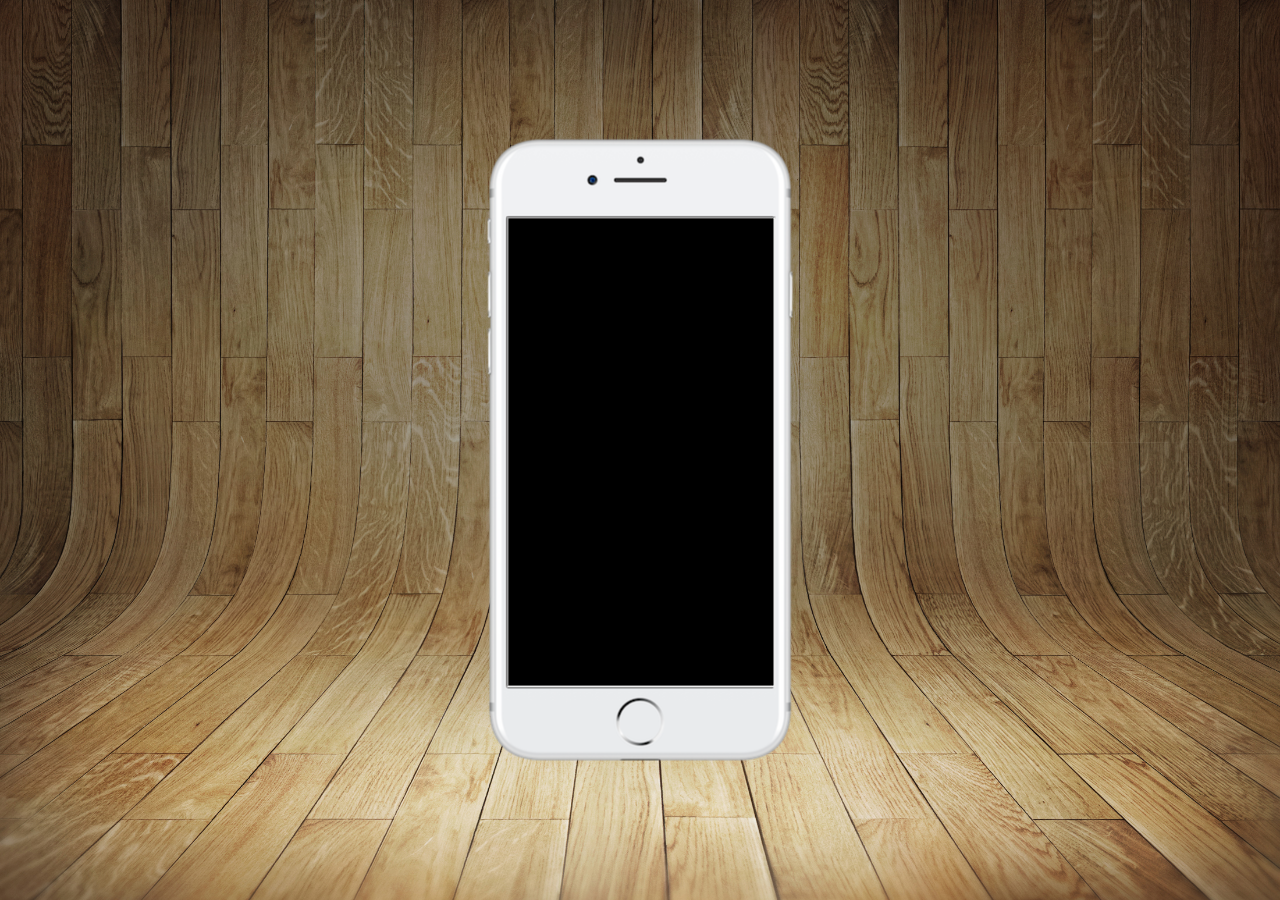
==== index.html @ 3c047398 "Criação do projeto e do home" ====
<!DOCTYPE html>
<html lang="pt-br">
<head>
    <meta charset="UTF-8">
    <meta http-equiv="X-UA-Compatible" content="IE=edge">
    <meta name="viewport" content="width=device-width, initial-scale=1.0">
    <link rel="shortcut icon" href="imagens/favicon.ico" type="image/x-icon">
    <link rel="stylesheet" href="estilos/style.css">
    <title>Projeto Redes Sociais</title>
</head>
<body>
    <main>
        <section id="telefone">
            <iframe src="home.html" name="tela" id="tela"></iframe>
        </section>

        <section id="redes-sociais">

        </section>
    </main>
</body>
</html>
---- estilos/style.css ----
@charset "UTF-8";

* {
    margin: 0px;
    padding: 0px;
    box-sizing: border-box;
    font-family: Arial, Helvetica, sans-serif;
}

html, body {
    height: 100vh;
    width: 100vw;
    background-image: url('../imagens/fundo-madeira.jpg');
    background-position: top center;
    background-repeat: no-repeat;
    background-size: cover;
    background-attachment: fixed;
}

main {
    height: 100vh;
    position: relative;
}

section#telefone {
    height: 627px;
    width: 311px;
    

    position: absolute;
    top: 50%;
    left: 50%;
    transform: translate(-50%, -50%);

    background-image: url('../imagens/frame-iphone.png');
    background-repeat: no-repeat;
}

iframe#tela {
    position: relative;
    top: 80px;
    left: 22px;
    width: 269px;
    height: 471px;
}
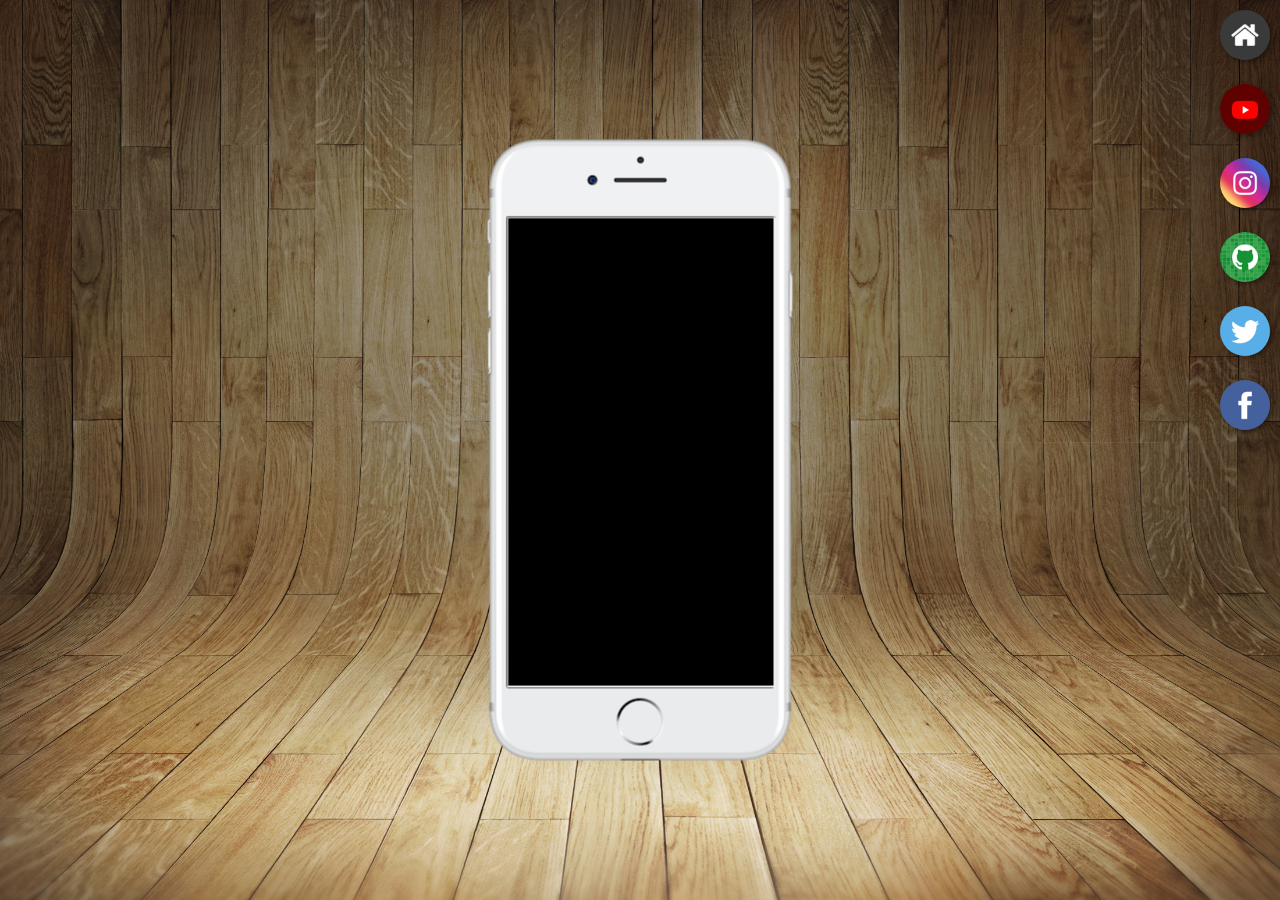
==== commit 6a165721: "botões na lateral" ====
--- a/index.html
+++ b/index.html
@@ -15,7 +15,12 @@
         </section>
 
         <section id="redes-sociais">
-
+            <a href="#" target="tela"><img src="imagens/logo-home.jpg" alt=""></a> <br>
+            <a href="#" target="tela"><img src="imagens/logo-youtube.jpg" alt=""></a> <br>
+            <a href="#" target="tela"><img src="imagens/logo-instagram.jpg" alt=""></a> <br>
+            <a href="#" target="tela"><img src="imagens/logo-github.jpg" alt=""></a> <br>
+            <a href="#" target="tela"><img src="imagens/logo-twitter.jpg" alt=""></a> <br>
+            <a href="#" target="tela"><img src="imagens/logo-facebook.jpg" alt=""></a> <br>
         </section>
     </main>
 </body>
--- a/estilos/style.css
+++ b/estilos/style.css
@@ -44,3 +44,21 @@
     height: 471px;
 }
 
+section#redes-sociais {
+    text-align: right;
+}
+
+section#redes-sociais img {
+    width: 50px;
+    border-radius: 50%;
+    margin: 10px;
+    box-shadow: 2px 2px 5px rgba(0, 0, 0, 0.418)
+}
+
+section#redes-sociais img:hover {
+    border: 2px solid rgba(255, 255, 255, 0.644);
+    transform: translate(-2px, -2px);
+    box-shadow: 5px 5px 10px rgba(0, 0, 0, 0.623);
+    transition: transform .4s;
+}
+
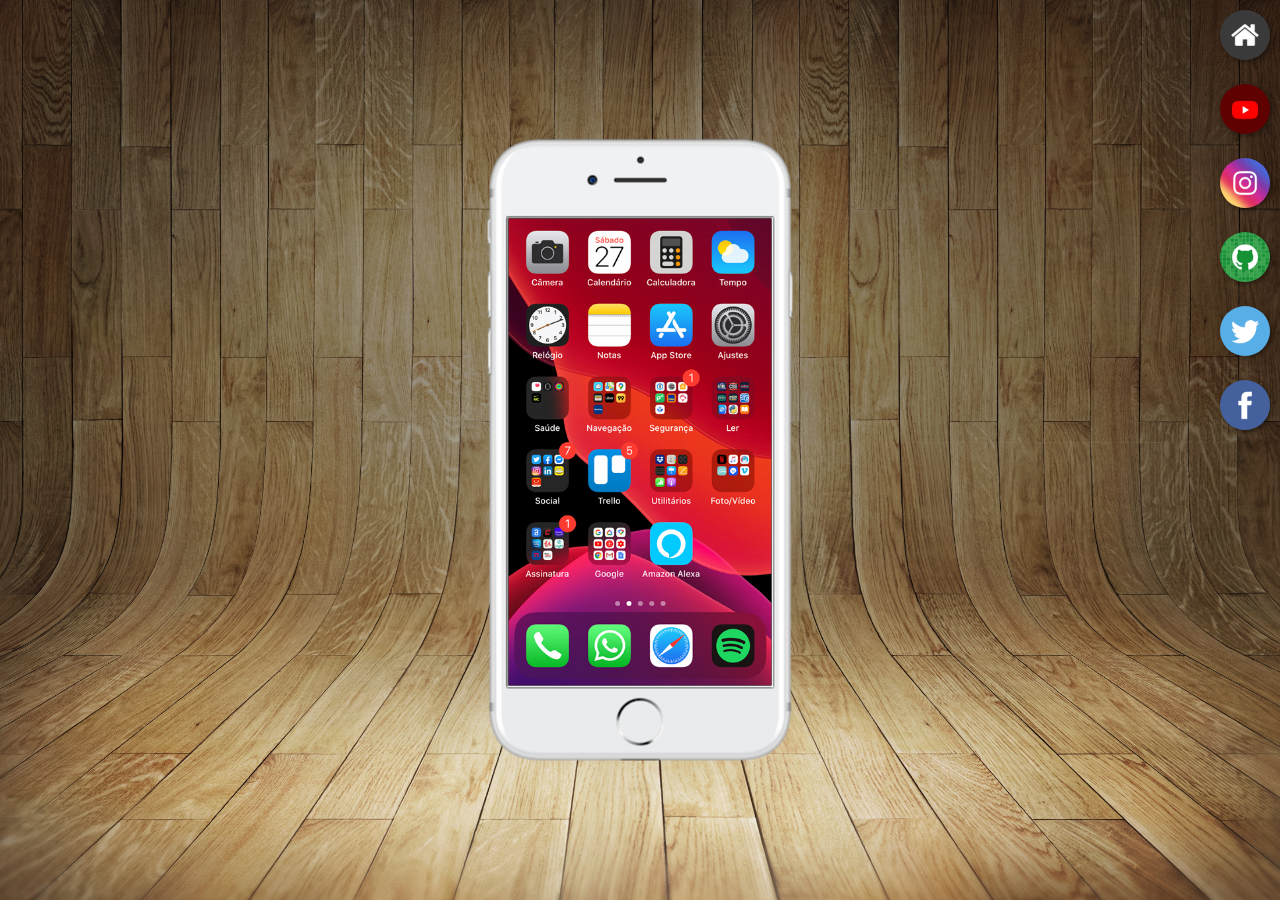
==== commit 37ec28d4: "Projeto pré-concluido" ====
--- a/index.html
+++ b/index.html
@@ -11,16 +11,16 @@
 <body>
     <main>
         <section id="telefone">
-            <iframe src="home.html" name="tela" id="tela"></iframe>
+            <iframe src="paginasextras/home.html" name="tela" id="tela">Seu navegador não é compatível com isso.</iframe>
         </section>
 
         <section id="redes-sociais">
-            <a href="#" target="tela"><img src="imagens/logo-home.jpg" alt=""></a> <br>
-            <a href="#" target="tela"><img src="imagens/logo-youtube.jpg" alt=""></a> <br>
-            <a href="#" target="tela"><img src="imagens/logo-instagram.jpg" alt=""></a> <br>
-            <a href="#" target="tela"><img src="imagens/logo-github.jpg" alt=""></a> <br>
-            <a href="#" target="tela"><img src="imagens/logo-twitter.jpg" alt=""></a> <br>
-            <a href="#" target="tela"><img src="imagens/logo-facebook.jpg" alt=""></a> <br>
+            <a href="paginasextras/home.html" target="tela"><img src="imagens/logo-home.jpg" alt="Home"></a> <br>
+            <a href="paginasextras/youtube.html" target="tela"><img src="imagens/logo-youtube.jpg" alt="Youtube"></a> <br>
+            <a href="paginasextras/instagram.html" target="tela"><img src="imagens/logo-instagram.jpg" alt="Instagram"></a> <br>
+            <a href="paginasextras/github.html" target="tela"><img src="imagens/logo-github.jpg" alt="Github"></a> <br>
+            <a href="paginasextras/twitter.html" target="tela"><img src="imagens/logo-twitter.jpg" alt="Twitter"></a> <br>
+            <a href="paginasextras/facebook.html" target="tela"><img src="imagens/logo-facebook.jpg" alt="Facebook"></a> <br>
         </section>
     </main>
 </body>
--- a/estilos/style.css
+++ b/estilos/style.css
@@ -40,7 +40,7 @@
     position: relative;
     top: 80px;
     left: 22px;
-    width: 269px;
+    width: 267px;
     height: 471px;
 }
 
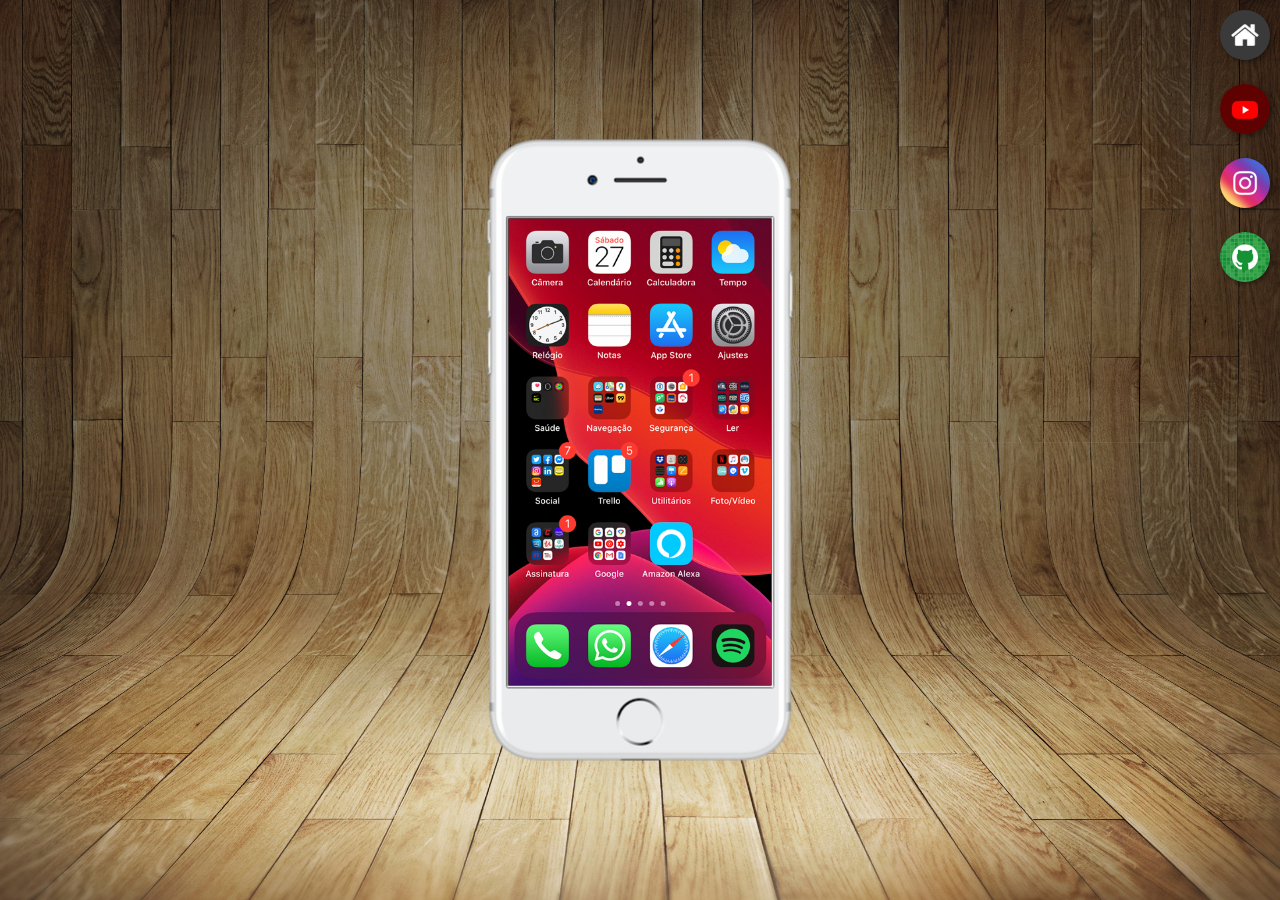
==== commit d2d48743: "Projeto concluído com minhas redes" ====
--- a/index.html
+++ b/index.html
@@ -19,8 +19,6 @@
             <a href="paginasextras/youtube.html" target="tela"><img src="imagens/logo-youtube.jpg" alt="Youtube"></a> <br>
             <a href="paginasextras/instagram.html" target="tela"><img src="imagens/logo-instagram.jpg" alt="Instagram"></a> <br>
             <a href="paginasextras/github.html" target="tela"><img src="imagens/logo-github.jpg" alt="Github"></a> <br>
-            <a href="paginasextras/twitter.html" target="tela"><img src="imagens/logo-twitter.jpg" alt="Twitter"></a> <br>
-            <a href="paginasextras/facebook.html" target="tela"><img src="imagens/logo-facebook.jpg" alt="Facebook"></a> <br>
         </section>
     </main>
 </body>
